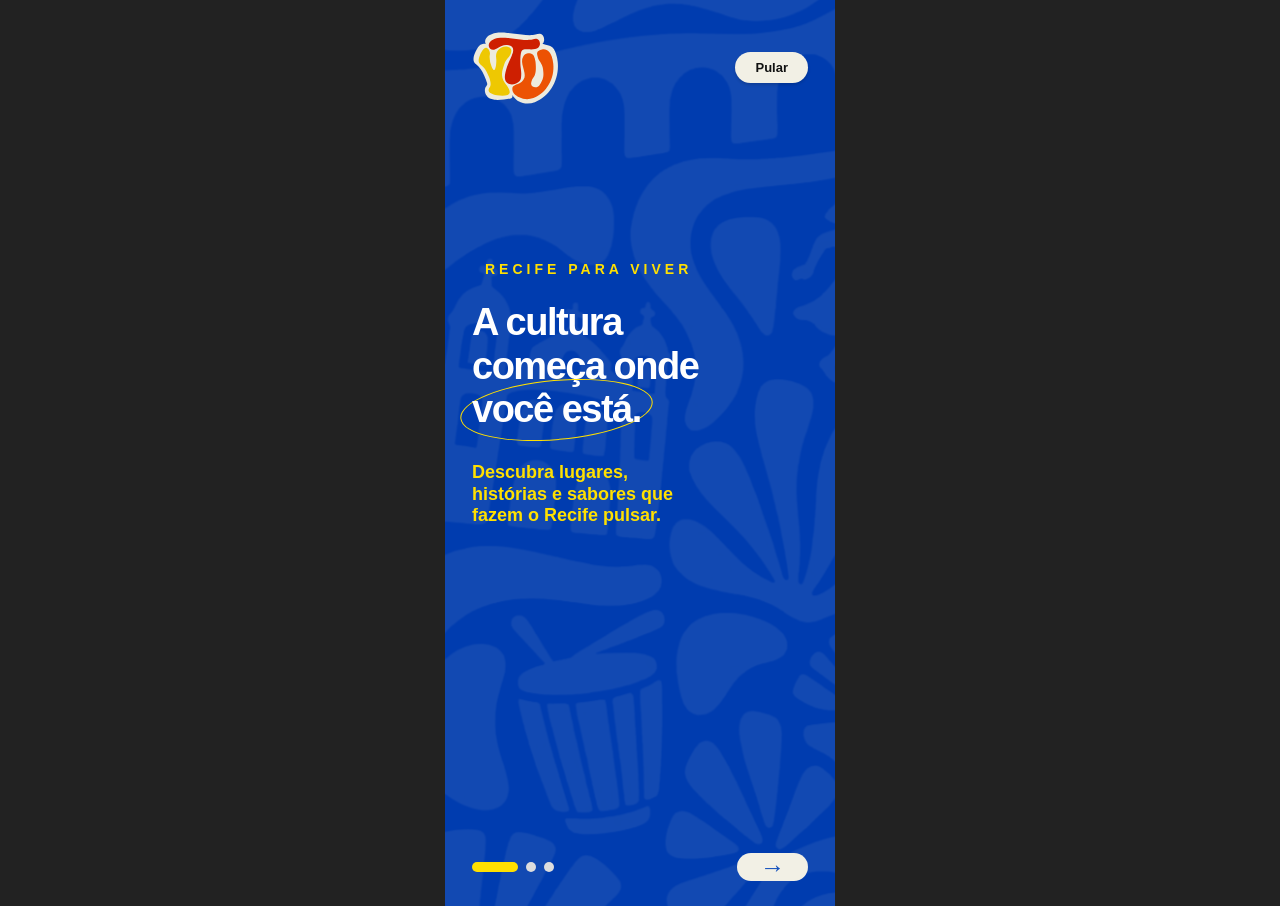
==== onboarding/onboarding.html @ c1d34a83 "atualizações onboarding" ====
<!DOCTYPE html>
<html lang="pt-BR">

<head>
    <meta charset="UTF-8">

    <meta name="viewport"
          content="width=device-width, initial-scale=1.0">

    <title>Recife para viver</title>

    <link rel="stylesheet" href="onboarding.css">
</head>

<body>

    <section class="pagina">

        <!-- CABEÇALHO -->
        <header>

            <div class="logo">
                <img src="/src/logo.svg" alt="Logo Recife para viver">
            </div>

            <button
                class="pular"
                type="button"
                onclick="pularPagina()">
                Pular
            </button>

        </header>


        <!-- CONTEÚDO PRINCIPAL -->
        <main>

            <p class="subtitulo">
                RECIFE PARA VIVER
            </p>


            <h1>
                A cultura
                <br>

                começa onde
                <br>

                <span class="circulo">
                    você está.
                </span>
            </h1>


            <p class="descricao">
                Descubra lugares,
                <br>
                histórias e sabores que
                <br>
                fazem o Recife pulsar.
            </p>


            <!-- CONTROLES -->
            <div class="controles">

                <!-- INDICADORES -->
                <div
                    class="paginas"
                    aria-label="Slide 1 de 3">

                    <span class="ativo"></span>
                    <span></span>
                    <span></span>

                </div>


                <!-- BOTÃO PRÓXIMO -->
                <button
                    class="proximo"
                    type="button"
                    onclick="proximoSlide()"
                    aria-label="Próximo slide">

                    →
                    
                </button>

            </div>

        </main>

    </section>


    <!-- JAVASCRIPT -->
    <script>

        function pularPagina() {
            console.log("Botão Pular clicado");

            // Quando tiver a próxima página:
            // window.location.href = "home.html";
        }


        function proximoSlide() {
            console.log("Próximo slide");

            // Aqui será implementada
            // a troca dos slides.
        }

    </script>

</body>

</html>
---- onboarding/onboarding.css ----
/* ========================================
   RESET
======================================== */

* {
    margin: 0;
    padding: 0;
    box-sizing: border-box;
}


/* ========================================
   HTML / BODY
======================================== */

html,
body {
    width: 100%;
    min-height: 100%;
}


body {
    background: #222;

    font-family:
        Arial,
        Helvetica,
        sans-serif;

    display: flex;
    justify-content: center;

    overflow-x: hidden;
}


/* ========================================
   PÁGINA
======================================== */

.pagina {
    position: relative;

    width: 100%;
    max-width: 390px;

    min-height: 100vh;

    overflow: hidden;

    background-color: #003CAF;

    background-image: url("/src/image 46.svg");

    background-size: cover;
    background-position: center;
    background-repeat: no-repeat;

    color: white;
}


/* ========================================
   CABEÇALHO
======================================== */

header {
    position: relative;

    z-index: 2;

    width: 100%;

    padding:
        28px
        27px
        0;

    display: flex;

    align-items: center;

    justify-content: space-between;
}


/* ========================================
   LOGO
======================================== */

.logo {
    width: 90px;

    height: auto;

    display: flex;

    align-items: center;
    justify-content: center;
}


.logo img {
    display: block;

    width: 100%;

    height: auto;
}


/* ========================================
   BOTÃO "PULAR"
======================================== */

.pular {
    border: none;

    background: #f2f0e5;

    color: #111;

    padding:
        8px
        20px;

    border-radius: 30px;

    font-size: 13px;

    font-weight: bold;

    cursor: pointer;

    box-shadow:
        0 2px 3px rgba(0, 0, 0, 0.15);

    transition:
        transform 0.2s ease;
}


.pular:hover {
    transform: translateY(-1px);
}


/* ========================================
   CONTEÚDO PRINCIPAL
======================================== */

main {
    position: relative;

    z-index: 2;

    min-height:
        calc(100vh - 100px);

    padding:
        155px
        27px
        25px;

    display: flex;

    flex-direction: column;
}


/* ========================================
   SUBTÍTULO
======================================== */

.subtitulo {
    margin-left: 13px;

    margin-bottom: 23px;

    color: #ffe000;

    font-size: 14px;

    font-weight: bold;

    letter-spacing: 4px;

    line-height: 1.2;
}


/* ========================================
   TÍTULO
======================================== */

h1 {
    max-width: 300px;

    font-size: 38px;

    line-height: 1.15;

    font-weight: 800;

    letter-spacing: -1.5px;
}


/* ========================================
   CÍRCULO AMARELO
======================================== */

.circulo {
    position: relative;

    display: inline-block;

    z-index: 1;
}


.circulo::after {
    content: "";

    position: absolute;

    left: -12px;
    right: -12px;

    top: -8px;
    bottom: -8px;

    border:
        1.5px solid
        #ffe000;

    border-radius: 50%;

    transform:
        rotate(-5deg);

    z-index: -1;
}


/* ========================================
   DESCRIÇÃO
======================================== */

.descricao {
    margin-top: 30px;

    max-width: 290px;

    color: #ffe000;

    font-size: 18px;

    line-height: 1.2;

    font-weight: 600;
}


/* ========================================
   CONTROLES
======================================== */

.controles {
    margin-top: auto;

    padding-top: 30px;

    display: flex;

    align-items: center;

    justify-content: space-between;
}


/* ========================================
   INDICADORES
======================================== */

.paginas {
    display: flex;

    align-items: center;

    gap: 8px;
}


.paginas span {
    display: block;

    width: 10px;

    height: 10px;

    border-radius: 50%;

    background: #ddd;
}


/* INDICADOR ATIVO */

.paginas .ativo {
    width: 46px;

    border-radius: 20px;

    background: #ffe000;
}


/* ========================================
   BOTÃO PRÓXIMO
======================================== */

.proximo {
    width: 71px;

    height: 28px;

    border: none;

    border-radius: 30px;

    background: #f2f0e5;

    color: #1451bd;

    font-size: 25px;

    cursor: pointer;

    display: flex;

    align-items: center;

    justify-content: center;

    line-height: 1;

    transition:
        transform 0.2s ease;
}


.proximo:hover {
    transform: translateY(-1px);
}


/* ========================================
   TELAS MENORES
======================================== */

@media (max-width: 330px) {

    header {
        padding-left: 20px;
        padding-right: 20px;
    }


    main {
        padding-left: 21px;
        padding-right: 21px;
    }


    h1 {
        font-size: 30px;
    }


    .descricao {
        font-size: 16px;
    }

}
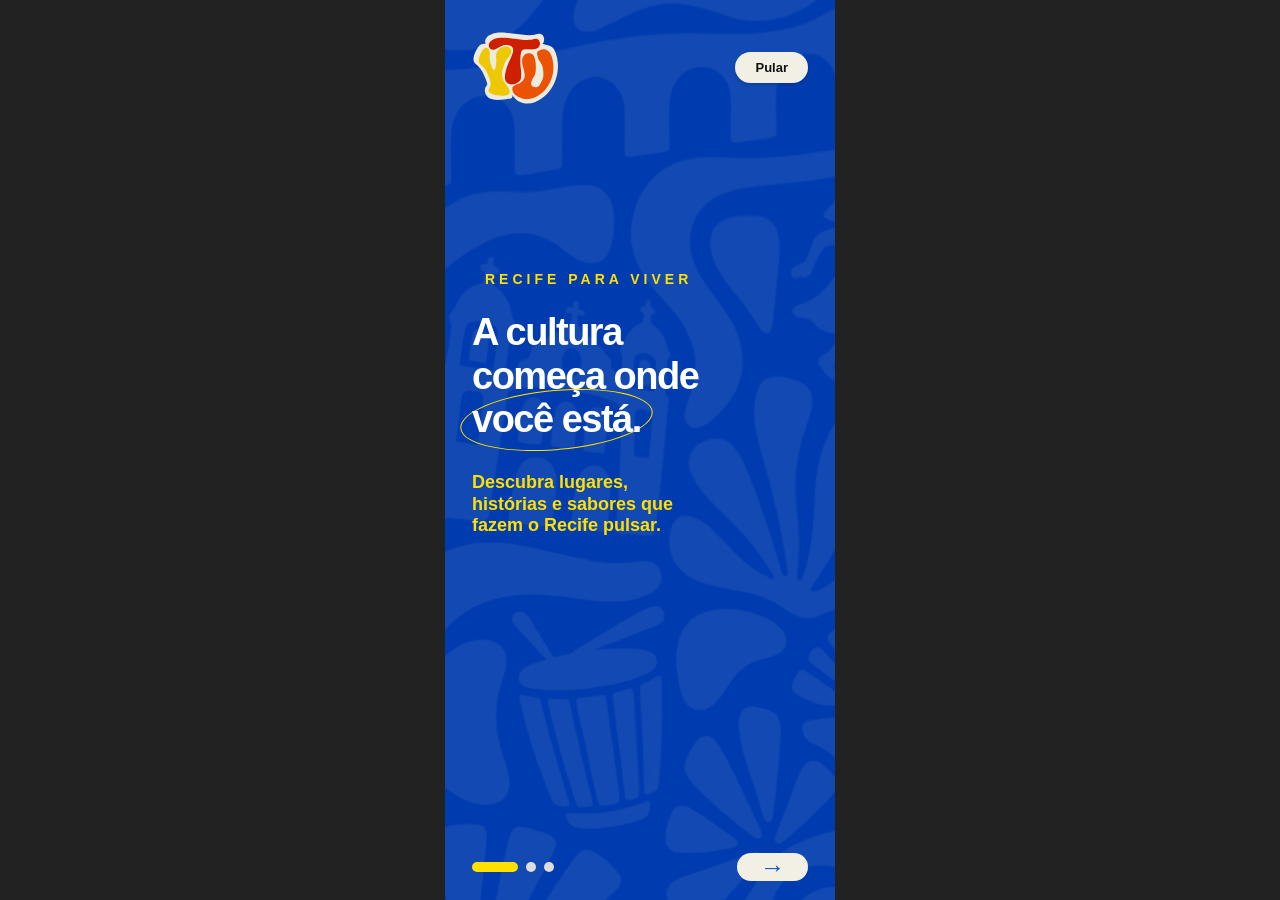
==== commit 06a10d2e: "Correções onboarding" ====
--- a/onboarding/onboarding.html
+++ b/onboarding/onboarding.html
@@ -1,120 +1,324 @@
 <!DOCTYPE html>
+
 <html lang="pt-BR">
 
 <head>
+
     <meta charset="UTF-8">
 
     <meta name="viewport"
-          content="width=device-width, initial-scale=1.0">
+        content="width=device-width, initial-scale=1.0">
 
     <title>Recife para viver</title>
 
     <link rel="stylesheet" href="onboarding.css">
+
 </head>
 
 <body>
 
     <section class="pagina">
 
-        <!-- CABEÇALHO -->
-        <header>
-
-            <div class="logo">
-                <img src="/src/logo.svg" alt="Logo Recife para viver">
-            </div>
-
-            <button
-                class="pular"
-                type="button"
-                onclick="pularPagina()">
-                Pular
-            </button>
-
-        </header>
-
-
-        <!-- CONTEÚDO PRINCIPAL -->
-        <main>
-
-            <p class="subtitulo">
-                RECIFE PARA VIVER
-            </p>
-
-
-            <h1>
-                A cultura
-                <br>
-
-                começa onde
-                <br>
-
-                <span class="circulo">
-                    você está.
-                </span>
-            </h1>
-
-
-            <p class="descricao">
-                Descubra lugares,
-                <br>
-                histórias e sabores que
-                <br>
-                fazem o Recife pulsar.
-            </p>
-
-
-            <!-- CONTROLES -->
-            <div class="controles">
-
-                <!-- INDICADORES -->
-                <div
-                    class="paginas"
-                    aria-label="Slide 1 de 3">
-
-                    <span class="ativo"></span>
-                    <span></span>
-                    <span></span>
-
-                </div>
-
-
-                <!-- BOTÃO PRÓXIMO -->
+        <!-- TELA 1 -->
+
+        <div class="tela tela-1 ativa">
+
+            <header>
+
+                <div class="logo">
+
+                    <img
+                        src="/src/logo.svg"
+                        alt="Logo Recife para viver">
+
+                </div>
+
                 <button
-                    class="proximo"
+                    class="pular"
                     type="button"
-                    onclick="proximoSlide()"
-                    aria-label="Próximo slide">
-
-                    →
-                    
+                    onclick="pularPagina()">
+
+                    Pular
+
                 </button>
 
-            </div>
-
-        </main>
+            </header>
+
+
+            <main>
+
+                <p class="subtitulo">
+
+                    RECIFE PARA VIVER
+
+                </p>
+
+
+                <h1>
+
+                    A cultura
+                    <br>
+
+                    começa onde
+                    <br>
+
+                    <span class="circulo">
+
+                        você está.
+
+                    </span>
+
+                </h1>
+
+
+                <p class="descricao">
+
+                    Descubra lugares,
+                    <br>
+
+                    histórias e sabores que
+                    <br>
+
+                    fazem o Recife pulsar.
+
+                </p>
+
+
+                <div class="controles">
+
+                    <div
+                        class="paginas"
+                        aria-label="Slide 1 de 3">
+
+                        <span class="ativo"></span>
+
+                        <span></span>
+
+                        <span></span>
+
+                    </div>
+
+
+                    <button
+                        class="proximo"
+                        type="button"
+                        onclick="proximoSlide()"
+                        aria-label="Próximo slide">
+
+                        →
+
+                    </button>
+
+                </div>
+
+            </main>
+
+        </div>
+
+
+        <!-- TELA 2 -->
+
+        <div class="tela tela-2">
+
+            <header>
+
+                <div class="logo">
+
+                    <img
+                        src="/src/logo.svg"
+                        alt="Logo Recife para viver">
+
+                </div>
+
+                <button
+                    class="pular"
+                    type="button"
+                    onclick="pularPagina()">
+
+                    Pular
+
+                </button>
+
+            </header>
+
+
+            <main>
+
+                <p class="subtitulo">
+
+                    ROTAS DO SEU JEITO
+
+                </p>
+
+
+                <h1>
+
+                    Seu tempo, sua
+                    <br>
+
+                    companhia,
+                    <br>
+
+                    <span class="circulo">
+
+                        seu bolso.
+
+                    </span>
+
+                </h1>
+
+
+                <p class="descricao">
+
+                    O YTU combina suas
+                    <br>
+
+                    preferências e monta
+                    <br>
+
+                    experiências possíveis
+                    <br>
+
+                    de verdade.
+
+                </p>
+
+
+                <div class="controles">
+
+                    <div
+                        class="paginas"
+                        aria-label="Slide 2 de 3">
+
+                        <span></span>
+
+                        <span class="ativo"></span>
+
+                        <span></span>
+
+                    </div>
+
+
+                    <button
+                        class="proximo"
+                        type="button"
+                        onclick="proximoSlide()"
+                        aria-label="Próximo slide">
+
+                        →
+
+                    </button>
+
+                </div>
+
+            </main>
+
+        </div>
+
+
+        <!-- TELA 3 -->
+
+        <div class="tela tela-3">
+
+            <header>
+
+                <div class="logo">
+
+                    <img
+                        src="/src/logo.svg"
+                        alt="Logo Recife para viver">
+
+                </div>
+
+                <button
+                    class="pular"
+                    type="button"
+                    onclick="pularPagina()">
+
+                    Pular
+
+                </button>
+
+            </header>
+
+
+            <main>
+
+                <p class="subtitulo">
+
+                    DAQUI PRA ONDE?
+
+                </p>
+
+
+                <h1>
+
+                    Descubra,
+                    <br>
+
+                    caminhe e viva
+                    <br>
+
+                    <span class="circulo">
+
+                        a cidade.
+
+                    </span>
+
+                </h1>
+
+
+                <p class="descricao">
+
+                    Do frevo à gastronomia:
+                    <br>
+
+                    você escolhe o ritmo e a
+                    <br>
+
+                    gente mostra o
+                    <br>
+
+                    caminho.
+
+                </p>
+
+
+                <div class="controles">
+
+                    <div
+                        class="paginas"
+                        aria-label="Slide 3 de 3">
+
+                        <span></span>
+
+                        <span></span>
+
+                        <span class="ativo"></span>
+
+                    </div>
+
+
+                    <button
+                        class="proximo finalizar"
+                        type="button"
+                        onclick="finalizarOnboarding()"
+                        aria-label="Finalizar">
+
+                        ✓
+
+                    </button>
+
+                </div>
+
+            </main>
+
+        </div>
 
     </section>
 
 
-    <!-- JAVASCRIPT -->
-    <script>
-
-        function pularPagina() {
-            console.log("Botão Pular clicado");
-
-            // Quando tiver a próxima página:
-            // window.location.href = "home.html";
-        }
-
-
-        function proximoSlide() {
-            console.log("Próximo slide");
-
-            // Aqui será implementada
-            // a troca dos slides.
-        }
-
-    </script>
+    <script src="onboarding.js"></script>
 
 </body>
 
--- a/onboarding/onboarding.css
+++ b/onboarding/onboarding.css
@@ -1,7 +1,3 @@
-/* ========================================
-   RESET
-======================================== */
-
 * {
     margin: 0;
     padding: 0;
@@ -9,14 +5,10 @@
 }
 
 
-/* ========================================
-   HTML / BODY
-======================================== */
-
 html,
 body {
     width: 100%;
-    min-height: 100%;
+    height: 100%;
 }
 
 
@@ -31,13 +23,9 @@
     display: flex;
     justify-content: center;
 
-    overflow-x: hidden;
-}
-
-
-/* ========================================
-   PÁGINA
-======================================== */
+    overflow: hidden;
+}
+
 
 .pagina {
     position: relative;
@@ -45,19 +33,148 @@
     width: 100%;
     max-width: 390px;
 
-    min-height: 100vh;
+    height: 100vh;
 
     overflow: hidden;
 
+    color: white;
+}
+
+
+.tela {
+    position: absolute;
+
+    inset: 0;
+
+    width: 100%;
+    height: 100%;
+
+    overflow: hidden;
+
+    opacity: 0;
+
+    visibility: hidden;
+
+    transform: translateX(100%);
+
+    transition:
+        transform 0.5s ease,
+        opacity 0.5s ease,
+        visibility 0.5s ease;
+
+    background-size: cover;
+
+    background-position: center;
+
+    background-repeat: no-repeat;
+}
+
+
+.tela.ativa {
+    opacity: 1;
+
+    visibility: visible;
+
+    transform: translateX(0);
+
+    z-index: 2;
+}
+
+
+.tela.saindo {
+    opacity: 0;
+
+    visibility: visible;
+
+    transform: translateX(-100%);
+
+    z-index: 1;
+}
+
+
+/* ========================================
+   TELA 1 - AZUL
+======================================== */
+
+.tela-1 {
     background-color: #003CAF;
 
-    background-image: url("/src/image 46.svg");
-
-    background-size: cover;
-    background-position: center;
-    background-repeat: no-repeat;
-
-    color: white;
+    background-image:
+        url("/src/image\ 46.svg");
+}
+
+
+/* ========================================
+   TELA 2 - VERMELHA
+======================================== */
+
+.tela-2 {
+    background-color: #CE1F01;
+
+    background-image:
+    url("/src/bck2.svg");
+}
+
+
+.tela-2::before {
+    content: "";
+
+    position: absolute;
+
+    inset: -10%;
+
+    opacity: 0.25;
+
+    background:
+        repeating-radial-gradient(
+            ellipse,
+            transparent 0 28px,
+            rgba(255, 150, 120, 0.35) 29px 48px,
+            transparent 49px 75px
+        );
+
+    transform:
+        rotate(-15deg)
+        scale(1.3);
+
+    pointer-events: none;
+}
+
+
+/* ========================================
+   TELA 3 - AMARELA
+======================================== */
+
+.tela-3 {
+    background-color: #F79E1B;
+    
+    background-image:
+    url("/src/bck3.svg");
+}
+
+
+.tela-3::before {
+    content: "";
+
+    position: absolute;
+
+    inset: -15%;
+
+    opacity: 0.22;
+
+    background:
+        repeating-linear-gradient(
+            125deg,
+            transparent 0 35px,
+            rgba(255, 210, 100, 0.45) 36px 65px,
+            transparent 66px 100px
+        );
+
+    transform:
+        rotate(-8deg)
+        scale(1.2);
+
+    pointer-events: none;
 }
 
 
@@ -68,7 +185,7 @@
 header {
     position: relative;
 
-    z-index: 2;
+    z-index: 5;
 
     width: 100%;
 
@@ -97,6 +214,7 @@
     display: flex;
 
     align-items: center;
+
     justify-content: center;
 }
 
@@ -111,7 +229,7 @@
 
 
 /* ========================================
-   BOTÃO "PULAR"
+   BOTÃO PULAR
 ======================================== */
 
 .pular {
@@ -146,6 +264,11 @@
 }
 
 
+.pular:active {
+    transform: scale(0.96);
+}
+
+
 /* ========================================
    CONTEÚDO PRINCIPAL
 ======================================== */
@@ -153,7 +276,7 @@
 main {
     position: relative;
 
-    z-index: 2;
+    z-index: 3;
 
     min-height:
         calc(100vh - 100px);
@@ -191,11 +314,20 @@
 
 
 /* ========================================
+   TELA 3 SUBTÍTULO
+======================================== */
+
+.tela-3 .subtitulo {
+    color: #0046a8;
+}
+
+
+/* ========================================
    TÍTULO
 ======================================== */
 
 h1 {
-    max-width: 300px;
+    max-width: 310px;
 
     font-size: 38px;
 
@@ -208,7 +340,7 @@
 
 
 /* ========================================
-   CÍRCULO AMARELO
+   CÍRCULO
 ======================================== */
 
 .circulo {
@@ -226,9 +358,11 @@
     position: absolute;
 
     left: -12px;
+
     right: -12px;
 
     top: -8px;
+
     bottom: -8px;
 
     border:
@@ -245,6 +379,39 @@
 
 
 /* ========================================
+   TELA 2
+======================================== */
+
+.tela-2 .descricao {
+    color: #ffe000;
+}
+
+
+.tela-2 .circulo::after {
+    border-color: #ffe000;
+}
+
+
+/* ========================================
+   TELA 3
+======================================== */
+
+.tela-3 h1 {
+    color: #f4f0e3;
+}
+
+
+.tela-3 .descricao {
+    color: #0046a8;
+}
+
+
+.tela-3 .circulo::after {
+    border-color: #0046a8;
+}
+
+
+/* ========================================
    DESCRIÇÃO
 ======================================== */
 
@@ -306,8 +473,6 @@
 }
 
 
-/* INDICADOR ATIVO */
-
 .paginas .ativo {
     width: 46px;
 
@@ -356,21 +521,48 @@
 }
 
 
-/* ========================================
-   TELAS MENORES
+.proximo:active {
+    transform: scale(0.94);
+}
+
+
+/* ========================================
+   BOTÃO FINAL
+======================================== */
+
+.tela-3 .proximo {
+    color: #1451bd;
+
+    font-size: 25px;
+
+    font-weight: bold;
+}
+
+
+.finalizar {
+    font-size: 23px;
+}
+
+
+/* ========================================
+   RESPONSIVIDADE
 ======================================== */
 
 @media (max-width: 330px) {
 
     header {
         padding-left: 20px;
+
         padding-right: 20px;
     }
 
 
     main {
         padding-left: 21px;
+
         padding-right: 21px;
+
+        padding-top: 135px;
     }
 
 
@@ -383,4 +575,53 @@
         font-size: 16px;
     }
 
+
+    .subtitulo {
+        font-size: 12px;
+
+        letter-spacing: 3px;
+    }
+
+
+    .logo {
+        width: 78px;
+    }
+
+
+    .pular {
+        padding:
+            7px
+            17px;
+
+        font-size: 12px;
+    }
+
+}
+
+
+@media (min-height: 800px) {
+
+    main {
+        padding-top: 165px;
+    }
+
+}
+
+
+@media (max-height: 700px) {
+
+    main {
+        padding-top: 110px;
+    }
+
+
+    h1 {
+        font-size: 34px;
+    }
+
+
+    .descricao {
+        margin-top: 22px;
+    }
+
 }
